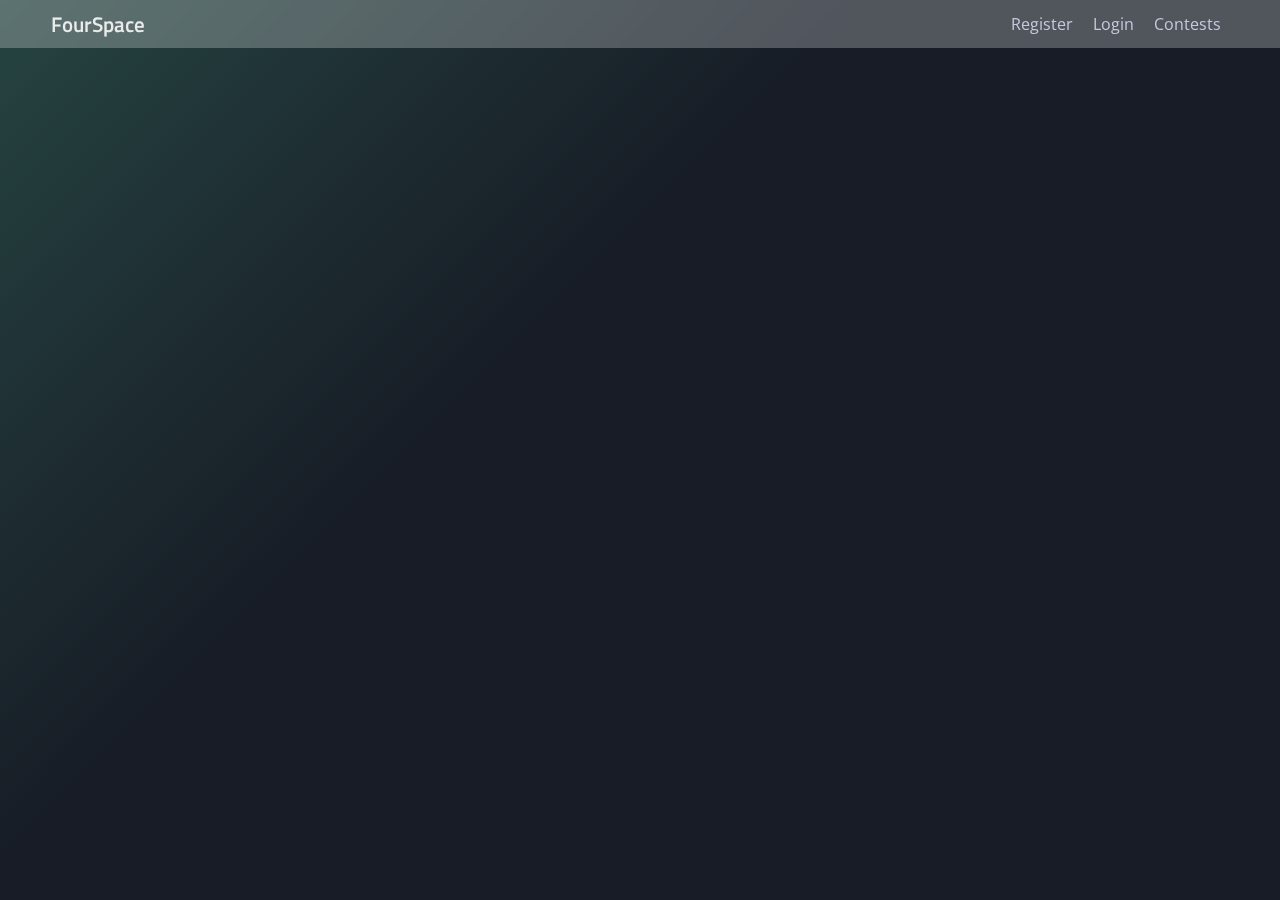
==== index.html @ c361cca5 "Just trying to fetch" ====
<!DOCTYPE html>
<html lang="en">

<head>
    <meta charset="UTF-8" />
    <meta http-equiv="X-UA-Compatible" content="IE=edge" />
    <meta name="viewport" content="width=device-width, initial-scale=1.0" />
    <title>Homepage</title>
    <link rel="stylesheet" href="./css/default.css" />
    <style>
        .nav {
            display: flex;
            justify-content: space-between;
            align-items: center;
            padding: 0.5em 4%;
            color: var(--text);
            background-color: var(--card);
            backdrop-filter: blur(4px);
            -webkit-backdrop-filter: blur(4px);
        }
        
        .nav-brand {
            font-family: var(--big);
            font-size: 1.3rem;
            font-weight: 600;
        }
        
        .nav-link {
            margin: 0 0.5em;
        }
    </style>
</head>

<body>
    <nav class="nav glass">
        <div class="nav-brand">FourSpace</div>
        <div class="nav-links">
            <a href="/register.html" class="nav-link">Register</a>
            <a href="/login.html" class="nav-link">Login</a>
            <a href="/contests.html" class="nav-link">Contests</a>
        </div>
    </nav>
</body>

</html>
---- css/default.css ----
@import url("https://fonts.googleapis.com/css2?family=Open+Sans:wght@300;400;600&family=Titillium+Web:wght@200;300;400;600;700&display=swap");
:root {
    --light-bg: #264441;
    --dark-bg: #171c26;
    --left: #1edeae;
    --right: #21bad7;
    --card: rgba(255, 255, 255, 0.25);
    --text: #ecebeb;
    --dim: #c7c8dd;
    --small: "Open Sans", sans-serif;
    --big: "Titillium Web", sans-serif;
}

body {
    margin: 0;
    padding: 0;
    box-sizing: border-box;
    background: rgb(23, 28, 38);
    background: linear-gradient(315deg, rgba(23, 28, 38, 1) 60%, rgba(38, 68, 65, 1) 100%);
    background-repeat: no-repeat;
    background-attachment: fixed;
    color: var(--dim);
    font-family: var(--small);
}

a {
    text-decoration: none;
    color: var(--dim);
}

input {
    display: block;
    padding: 0.6em 0.8em;
    font-size: 1rem;
    margin: 0.5em 0 1em;
    border: none;
    border-radius: 6px;
    outline: none;
}

p {
    line-height: 1.4px;
}

/* Navigation Bar */
.nav {
    display: flex;
    justify-content: space-between;
    align-items: center;
    padding: 0.5em 4%;
    color: var(--text);
    background-color: var(--card);
    backdrop-filter: blur(4px);
    -webkit-backdrop-filter: blur(4px);
}

.nav-brand {
    font-family: var(--big);
    font-size: 1.3rem;
    font-weight: 600;
}

.nav-link {
    margin: 0 0.5em;
}
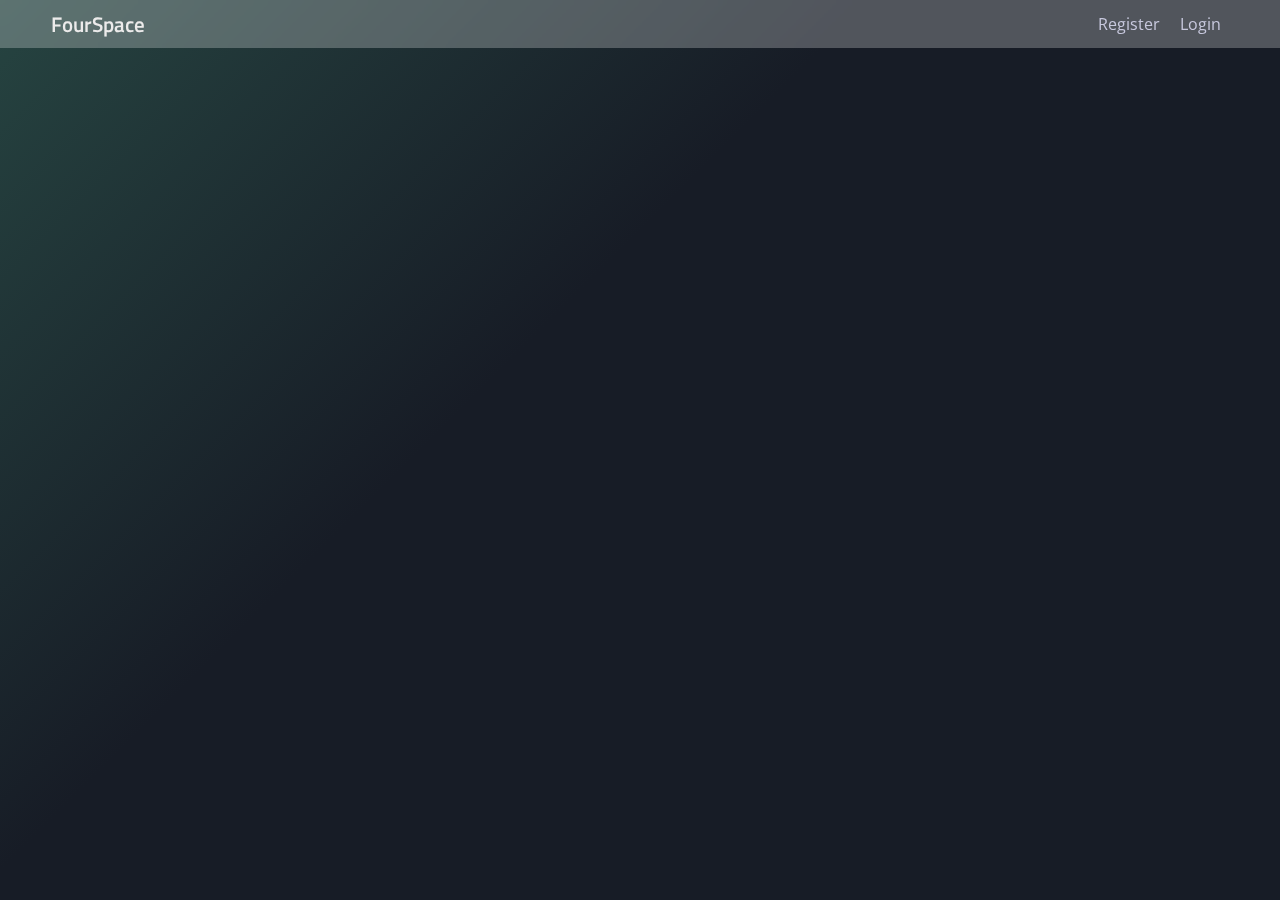
==== commit 65239ee5: "dynamic navigation bar" ====
--- a/index.html
+++ b/index.html
@@ -1,45 +1,16 @@
 <!DOCTYPE html>
 <html lang="en">
-
-<head>
-    <meta charset="UTF-8" />
-    <meta http-equiv="X-UA-Compatible" content="IE=edge" />
-    <meta name="viewport" content="width=device-width, initial-scale=1.0" />
-    <title>Homepage</title>
-    <link rel="stylesheet" href="./css/default.css" />
-    <style>
-        .nav {
-            display: flex;
-            justify-content: space-between;
-            align-items: center;
-            padding: 0.5em 4%;
-            color: var(--text);
-            background-color: var(--card);
-            backdrop-filter: blur(4px);
-            -webkit-backdrop-filter: blur(4px);
-        }
-        
-        .nav-brand {
-            font-family: var(--big);
-            font-size: 1.3rem;
-            font-weight: 600;
-        }
-        
-        .nav-link {
-            margin: 0 0.5em;
-        }
-    </style>
-</head>
-
-<body>
-    <nav class="nav glass">
-        <div class="nav-brand">FourSpace</div>
-        <div class="nav-links">
-            <a href="/register.html" class="nav-link">Register</a>
-            <a href="/login.html" class="nav-link">Login</a>
-            <a href="/contests.html" class="nav-link">Contests</a>
-        </div>
-    </nav>
-</body>
-
-</html>+    <head>
+        <meta charset="UTF-8" />
+        <meta http-equiv="X-UA-Compatible" content="IE=edge" />
+        <meta name="viewport" content="width=device-width, initial-scale=1.0" />
+        <title>Homepage</title>
+        <link rel="stylesheet" href="./css/default.css" />
+    </head>
+    <body>
+        <nav id="navbar" class="nav glass">
+            <div class="nav-brand">FourSpace</div>
+        </nav>
+    </body>
+    <script src="./js/default.js"></script>
+</html>
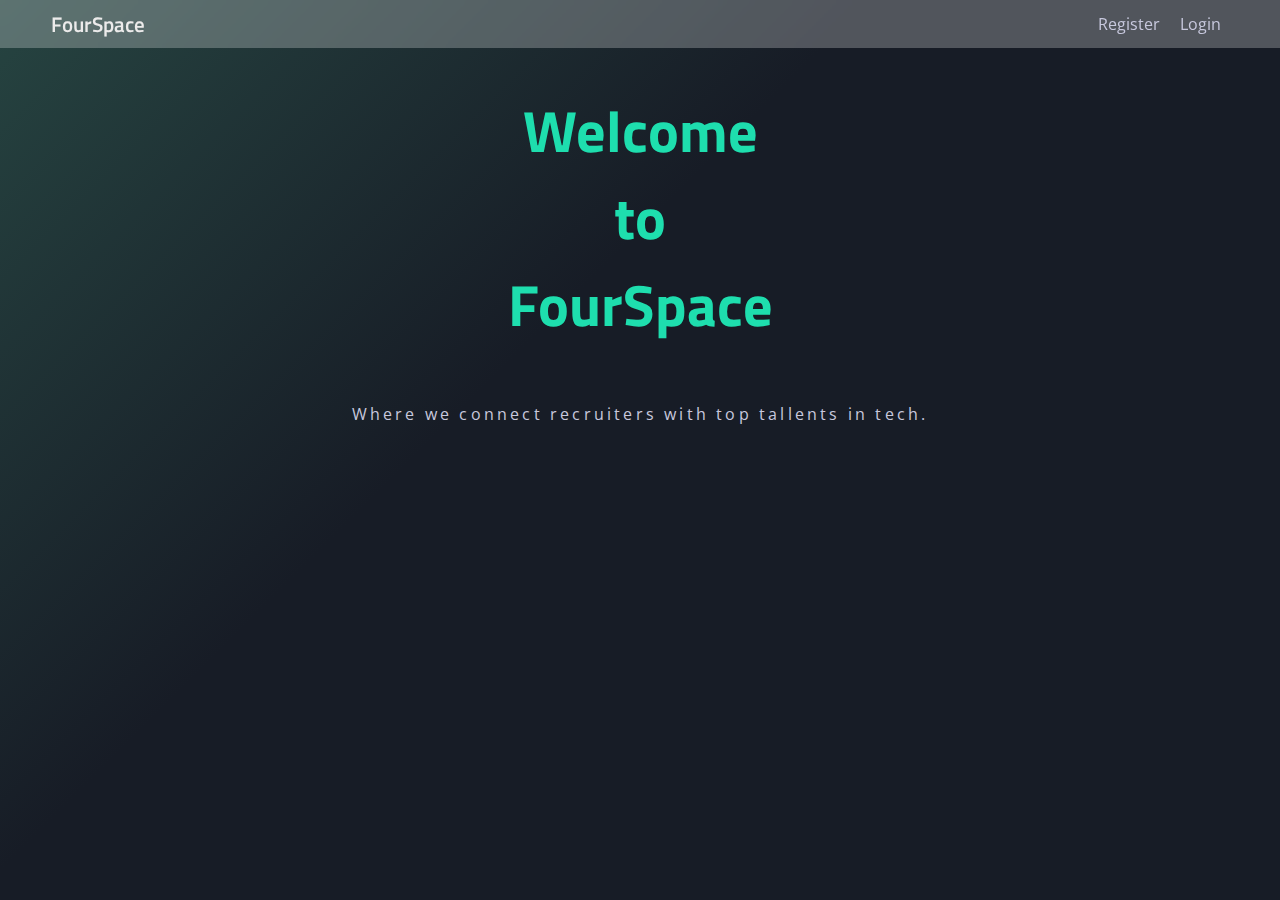
==== commit b20a128f: "merge conflict solved" ====
--- a/index.html
+++ b/index.html
@@ -6,11 +6,21 @@
         <meta name="viewport" content="width=device-width, initial-scale=1.0" />
         <title>Homepage</title>
         <link rel="stylesheet" href="./css/default.css" />
+        <link rel="stylesheet" href="./css/index.css" />
     </head>
     <body>
         <nav id="navbar" class="nav glass">
             <div class="nav-brand">FourSpace</div>
         </nav>
+
+        <div class="container">
+            <h1 class="jumbo">
+                Welcome <br />
+                to <br />
+                FourSpace
+            </h1>
+            <p class="tagline">Where we connect recruiters with top tallents in tech.</p>
+        </div>
     </body>
     <script src="./js/default.js"></script>
 </html>
--- a/css/index.css
+++ b/css/index.css
@@ -0,0 +1,13 @@
+.jumbo {
+    text-align: center;
+    font-family: var(--big);
+    color: var(--left);
+    font-size: 3.6rem;
+}
+
+.tagline {
+    padding: 1em 20%;
+    text-align: center;
+    letter-spacing: 0.2rem;
+    line-height: 1.6;
+}
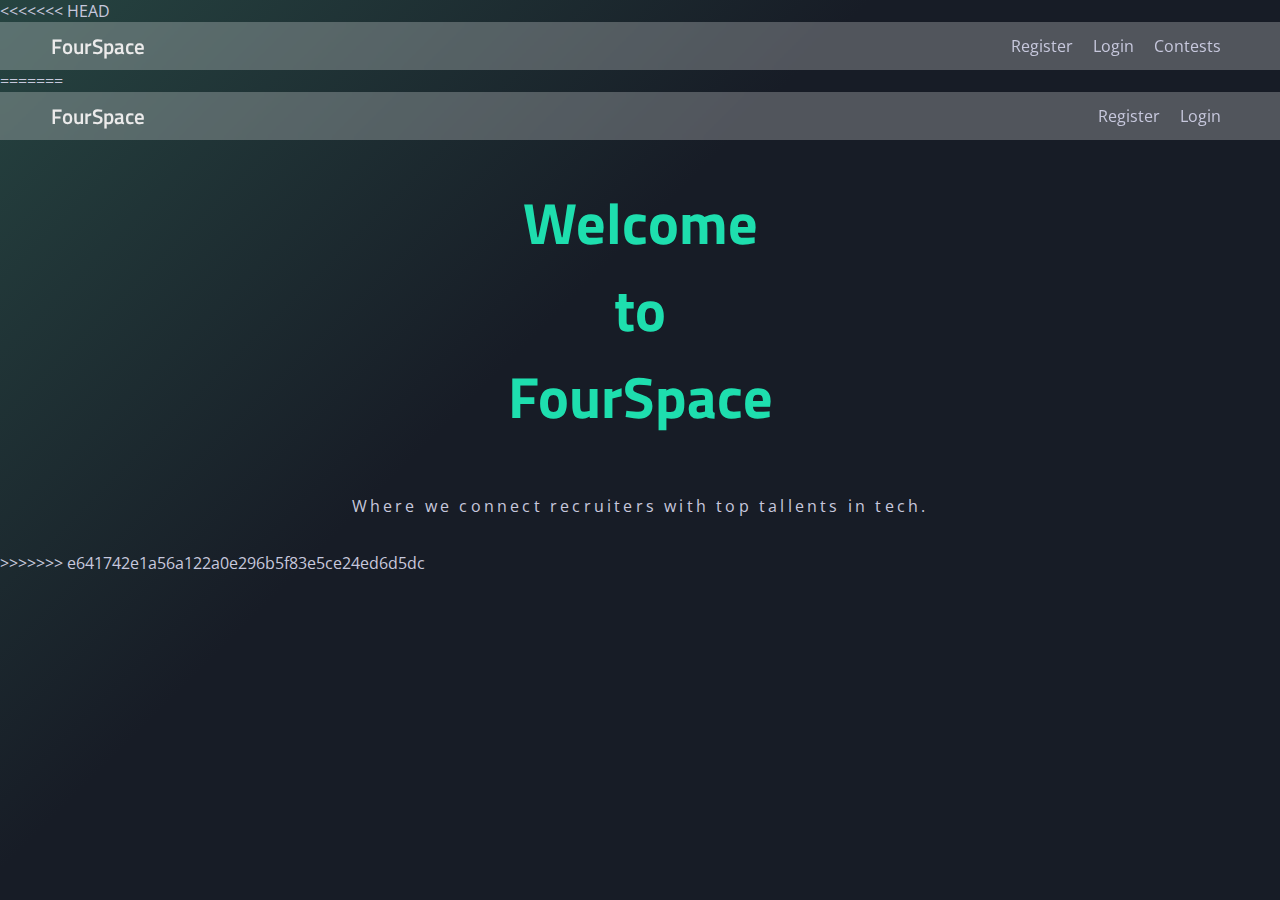
==== commit 496d3a71: "to update" ====
--- a/index.html
+++ b/index.html
@@ -1,5 +1,50 @@
 <!DOCTYPE html>
 <html lang="en">
+<<<<<<< HEAD
+
+<head>
+    <meta charset="UTF-8" />
+    <meta http-equiv="X-UA-Compatible" content="IE=edge" />
+    <meta name="viewport" content="width=device-width, initial-scale=1.0" />
+    <title>Homepage</title>
+    <link rel="stylesheet" href="./css/default.css" />
+    <style>
+        .nav {
+            display: flex;
+            justify-content: space-between;
+            align-items: center;
+            padding: 0.5em 4%;
+            color: var(--text);
+            background-color: var(--card);
+            backdrop-filter: blur(4px);
+            -webkit-backdrop-filter: blur(4px);
+        }
+        
+        .nav-brand {
+            font-family: var(--big);
+            font-size: 1.3rem;
+            font-weight: 600;
+        }
+        
+        .nav-link {
+            margin: 0 0.5em;
+        }
+    </style>
+</head>
+
+<body>
+    <nav class="nav glass">
+        <div class="nav-brand">FourSpace</div>
+        <div class="nav-links">
+            <a href="/register.html" class="nav-link">Register</a>
+            <a href="/login.html" class="nav-link">Login</a>
+            <a href="/contests.html" class="nav-link">Contests</a>
+        </div>
+    </nav>
+</body>
+
+</html>
+=======
     <head>
         <meta charset="UTF-8" />
         <meta http-equiv="X-UA-Compatible" content="IE=edge" />
@@ -24,3 +69,4 @@
     </body>
     <script src="./js/default.js"></script>
 </html>
+>>>>>>> e641742e1a56a122a0e296b5f83e5ce24ed6d5dc
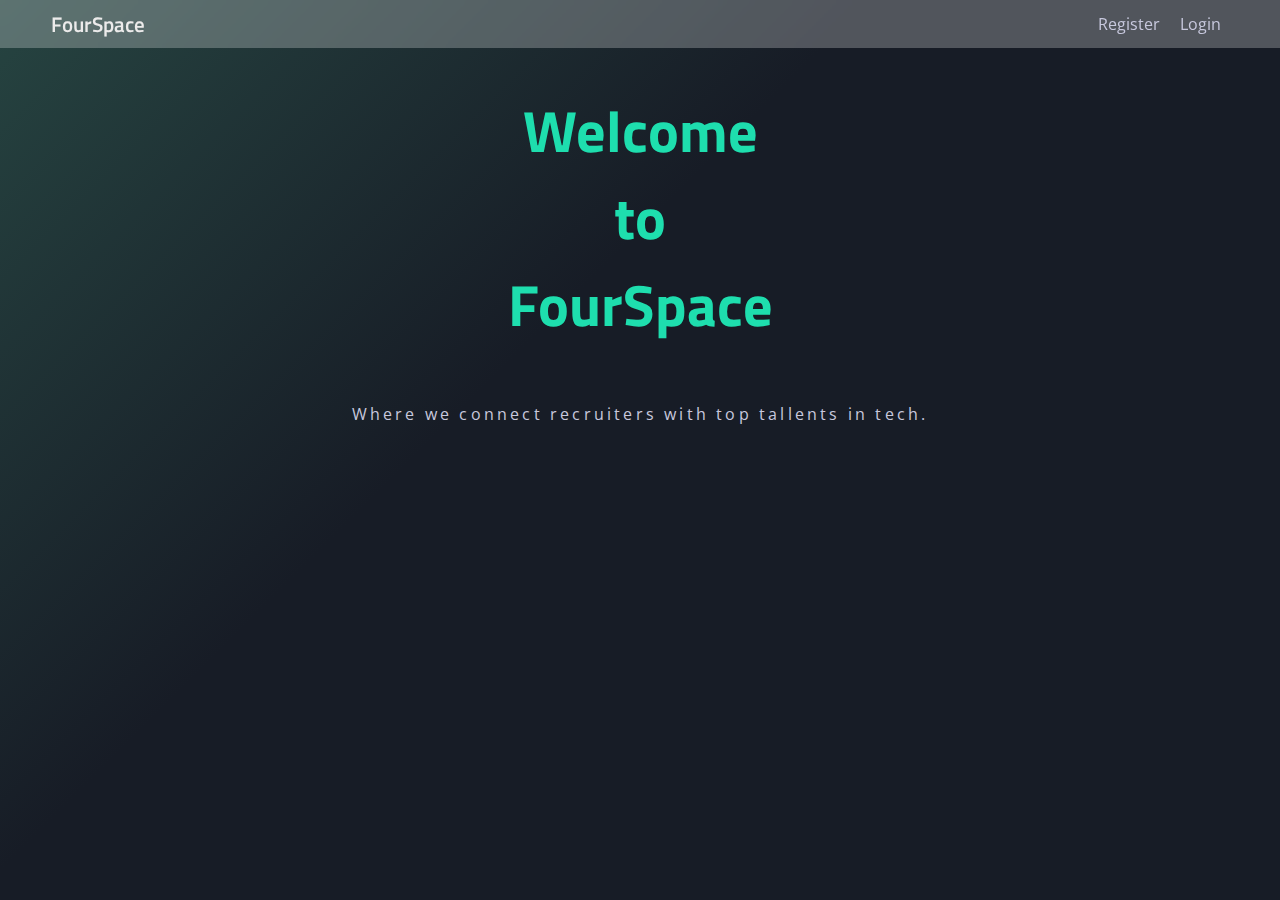
==== commit a8837dcd: "passing token in header." ====
--- a/index.html
+++ b/index.html
@@ -1,6 +1,5 @@
 <!DOCTYPE html>
 <html lang="en">
-<<<<<<< HEAD
 
 <head>
     <meta charset="UTF-8" />
@@ -8,65 +7,21 @@
     <meta name="viewport" content="width=device-width, initial-scale=1.0" />
     <title>Homepage</title>
     <link rel="stylesheet" href="./css/default.css" />
-    <style>
-        .nav {
-            display: flex;
-            justify-content: space-between;
-            align-items: center;
-            padding: 0.5em 4%;
-            color: var(--text);
-            background-color: var(--card);
-            backdrop-filter: blur(4px);
-            -webkit-backdrop-filter: blur(4px);
-        }
-        
-        .nav-brand {
-            font-family: var(--big);
-            font-size: 1.3rem;
-            font-weight: 600;
-        }
-        
-        .nav-link {
-            margin: 0 0.5em;
-        }
-    </style>
+    <link rel="stylesheet" href="./css/index.css" />
 </head>
 
 <body>
-    <nav class="nav glass">
+    <nav id="navbar" class="nav glass">
         <div class="nav-brand">FourSpace</div>
-        <div class="nav-links">
-            <a href="/register.html" class="nav-link">Register</a>
-            <a href="/login.html" class="nav-link">Login</a>
-            <a href="/contests.html" class="nav-link">Contests</a>
-        </div>
     </nav>
+
+    <div class="container">
+        <h1 class="jumbo">
+            Welcome <br /> to <br /> FourSpace
+        </h1>
+        <p class="tagline">Where we connect recruiters with top tallents in tech.</p>
+    </div>
 </body>
+<script src="./js/default.js"></script>
 
-</html>
-=======
-    <head>
-        <meta charset="UTF-8" />
-        <meta http-equiv="X-UA-Compatible" content="IE=edge" />
-        <meta name="viewport" content="width=device-width, initial-scale=1.0" />
-        <title>Homepage</title>
-        <link rel="stylesheet" href="./css/default.css" />
-        <link rel="stylesheet" href="./css/index.css" />
-    </head>
-    <body>
-        <nav id="navbar" class="nav glass">
-            <div class="nav-brand">FourSpace</div>
-        </nav>
-
-        <div class="container">
-            <h1 class="jumbo">
-                Welcome <br />
-                to <br />
-                FourSpace
-            </h1>
-            <p class="tagline">Where we connect recruiters with top tallents in tech.</p>
-        </div>
-    </body>
-    <script src="./js/default.js"></script>
-</html>
->>>>>>> e641742e1a56a122a0e296b5f83e5ce24ed6d5dc
+</html>--- a/css/default.css
+++ b/css/default.css
@@ -28,10 +28,12 @@
     color: var(--dim);
 }
 
-input {
+input,
+textarea {
     display: block;
     padding: 0.6em 0.8em;
     font-size: 1rem;
+    font-family: var(--small);
     margin: 0.5em 0 1em;
     border: none;
     border-radius: 6px;
--- a/css/index.css
+++ b/css/index.css
@@ -3,6 +3,7 @@
     font-family: var(--big);
     color: var(--left);
     font-size: 3.6rem;
+    transition: all 0.6s ease;
 }
 
 .tagline {
@@ -10,4 +11,5 @@
     text-align: center;
     letter-spacing: 0.2rem;
     line-height: 1.6;
+    transition: all 0.6s ease;
 }
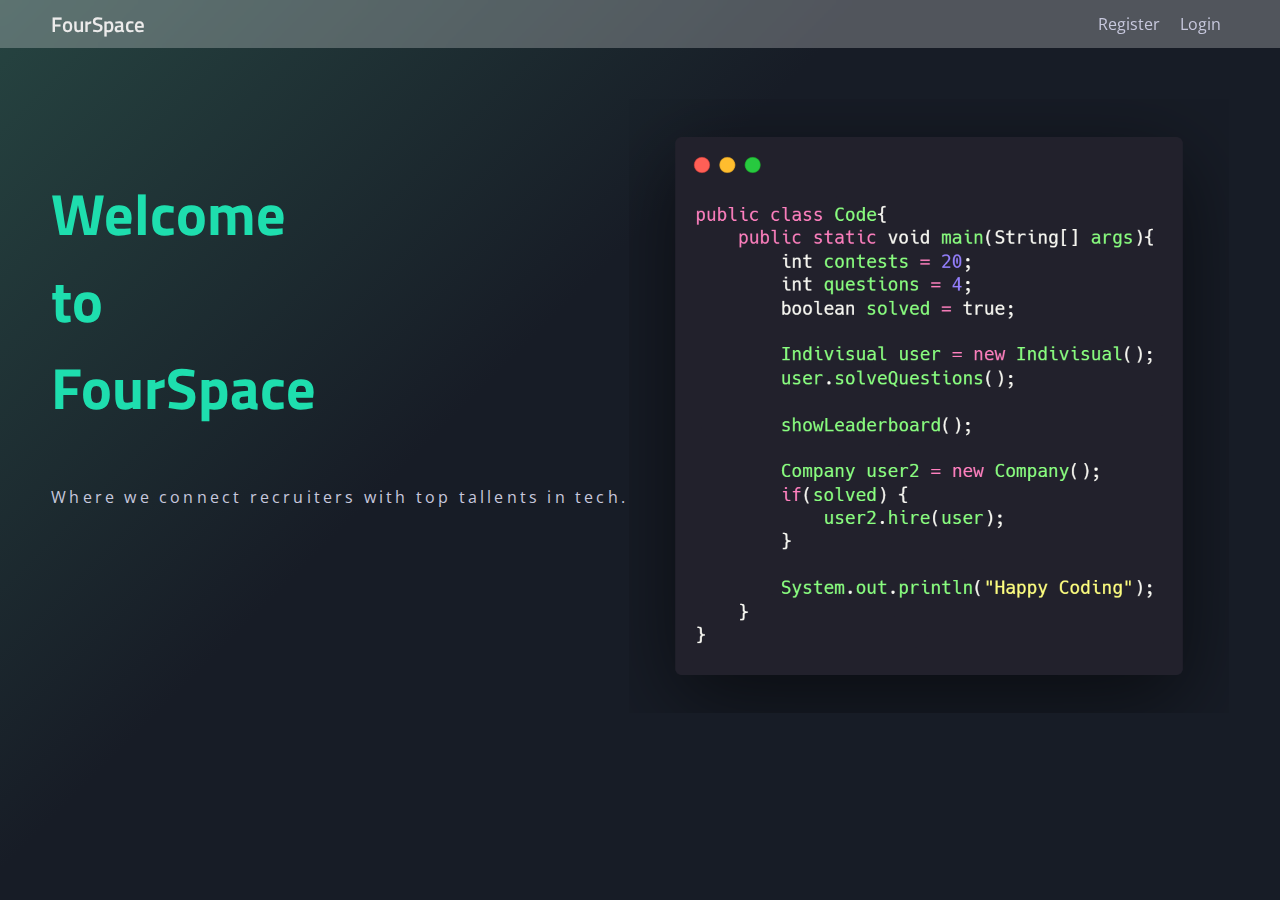
==== commit 9aeda060: "home page new look" ====
--- a/index.html
+++ b/index.html
@@ -1,27 +1,32 @@
 <!DOCTYPE html>
 <html lang="en">
+    <head>
+        <meta charset="UTF-8" />
+        <meta http-equiv="X-UA-Compatible" content="IE=edge" />
+        <meta name="viewport" content="width=device-width, initial-scale=1.0" />
+        <title>Homepage</title>
+        <link rel="stylesheet" href="./css/default.css" />
+        <link rel="stylesheet" href="./css/index.css" />
+    </head>
+    <body>
+        <nav id="navbar" class="nav glass">
+            <div class="nav-brand">FourSpace</div>
+        </nav>
 
-<head>
-    <meta charset="UTF-8" />
-    <meta http-equiv="X-UA-Compatible" content="IE=edge" />
-    <meta name="viewport" content="width=device-width, initial-scale=1.0" />
-    <title>Homepage</title>
-    <link rel="stylesheet" href="./css/default.css" />
-    <link rel="stylesheet" href="./css/index.css" />
-</head>
+        <div class="container">
+            <div class="left">
+                <h1 class="jumbo">
+                    Welcome <br />
+                    to <br />
+                    FourSpace
+                </h1>
+                <p class="tagline">Where we connect recruiters with top tallents in tech.</p>
+            </div>
 
-<body>
-    <nav id="navbar" class="nav glass">
-        <div class="nav-brand">FourSpace</div>
-    </nav>
-
-    <div class="container">
-        <h1 class="jumbo">
-            Welcome <br /> to <br /> FourSpace
-        </h1>
-        <p class="tagline">Where we connect recruiters with top tallents in tech.</p>
-    </div>
-</body>
-<script src="./js/default.js"></script>
-
-</html>+            <div class="right">
+                <img src="./assets/carbon.png" alt="Welcome" />
+            </div>
+        </div>
+    </body>
+    <script src="./js/default.js"></script>
+</html>
--- a/css/index.css
+++ b/css/index.css
@@ -1,5 +1,19 @@
+.container {
+    display: flex;
+    padding: 4%;
+    justify-content: space-between;
+}
+
+.left {
+    margin-top: 2em;
+}
+
+.right > img {
+    width: 100%;
+    max-width: 600px;
+}
+
 .jumbo {
-    text-align: center;
     font-family: var(--big);
     color: var(--left);
     font-size: 3.6rem;
@@ -7,9 +21,18 @@
 }
 
 .tagline {
-    padding: 1em 20%;
-    text-align: center;
+    padding: 1em 0;
     letter-spacing: 0.2rem;
     line-height: 1.6;
     transition: all 0.6s ease;
 }
+
+@media only screen and (max-width: 768px) {
+    .container {
+        flex-wrap: wrap;
+    }
+    .jumbo,
+    .tagline {
+        text-align: center;
+    }
+}
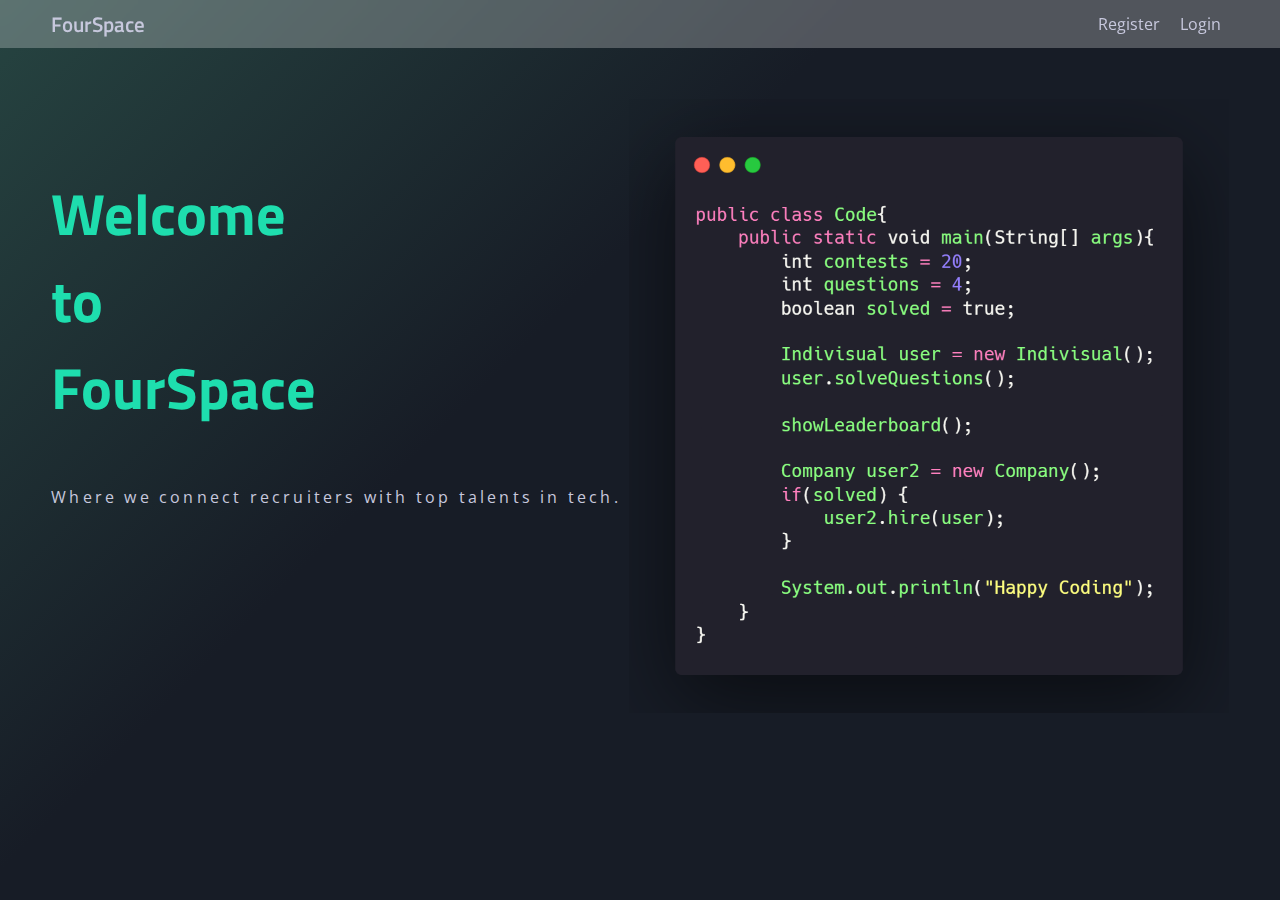
==== commit ac496ddc: "added hyperlink for homepage on brand name" ====
--- a/index.html
+++ b/index.html
@@ -1,32 +1,35 @@
 <!DOCTYPE html>
 <html lang="en">
-    <head>
-        <meta charset="UTF-8" />
-        <meta http-equiv="X-UA-Compatible" content="IE=edge" />
-        <meta name="viewport" content="width=device-width, initial-scale=1.0" />
-        <title>Homepage</title>
-        <link rel="stylesheet" href="./css/default.css" />
-        <link rel="stylesheet" href="./css/index.css" />
-    </head>
-    <body>
-        <nav id="navbar" class="nav glass">
-            <div class="nav-brand">FourSpace</div>
-        </nav>
 
-        <div class="container">
-            <div class="left">
-                <h1 class="jumbo">
-                    Welcome <br />
-                    to <br />
-                    FourSpace
-                </h1>
-                <p class="tagline">Where we connect recruiters with top tallents in tech.</p>
-            </div>
+<head>
+    <meta charset="UTF-8" />
+    <meta http-equiv="X-UA-Compatible" content="IE=edge" />
+    <meta name="viewport" content="width=device-width, initial-scale=1.0" />
+    <title>Homepage</title>
+    <link rel="stylesheet" href="./css/default.css" />
+    <link rel="stylesheet" href="./css/index.css" />
 
-            <div class="right">
-                <img src="./assets/carbon.png" alt="Welcome" />
-            </div>
+    <link rel="icon" type="image/png" href="./assets/favicon.png" />
+</head>
+
+<body>
+    <nav id="navbar" class="nav glass">
+        <div class="nav-brand"><a href="./index.html">FourSpace</a></div>
+    </nav>
+
+    <div class="container">
+        <div class="left">
+            <h1 class="jumbo">
+                Welcome <br /> to <br /> FourSpace
+            </h1>
+            <p class="tagline">Where we connect recruiters with top talents in tech.</p>
         </div>
-    </body>
-    <script src="./js/default.js"></script>
-</html>
+
+        <div class="right">
+            <img src="./assets/carbon.png" alt="Welcome" />
+        </div>
+    </div>
+</body>
+<script src="./js/default.js"></script>
+
+</html>--- a/css/default.css
+++ b/css/default.css
@@ -44,7 +44,9 @@
     line-height: 1.4px;
 }
 
+
 /* Navigation Bar */
+
 .nav {
     display: flex;
     justify-content: space-between;
@@ -65,3 +67,13 @@
 .nav-link {
     margin: 0 0.5em;
 }
+
+.error {
+    font-size: 1.4rem;
+    margin: 4%;
+    text-align: center;
+    padding: 1em;
+    border: 1px solid rgb(214, 20, 69);
+    background: rgba(214, 20, 69, 0.4);
+    border-radius: 8px;
+}